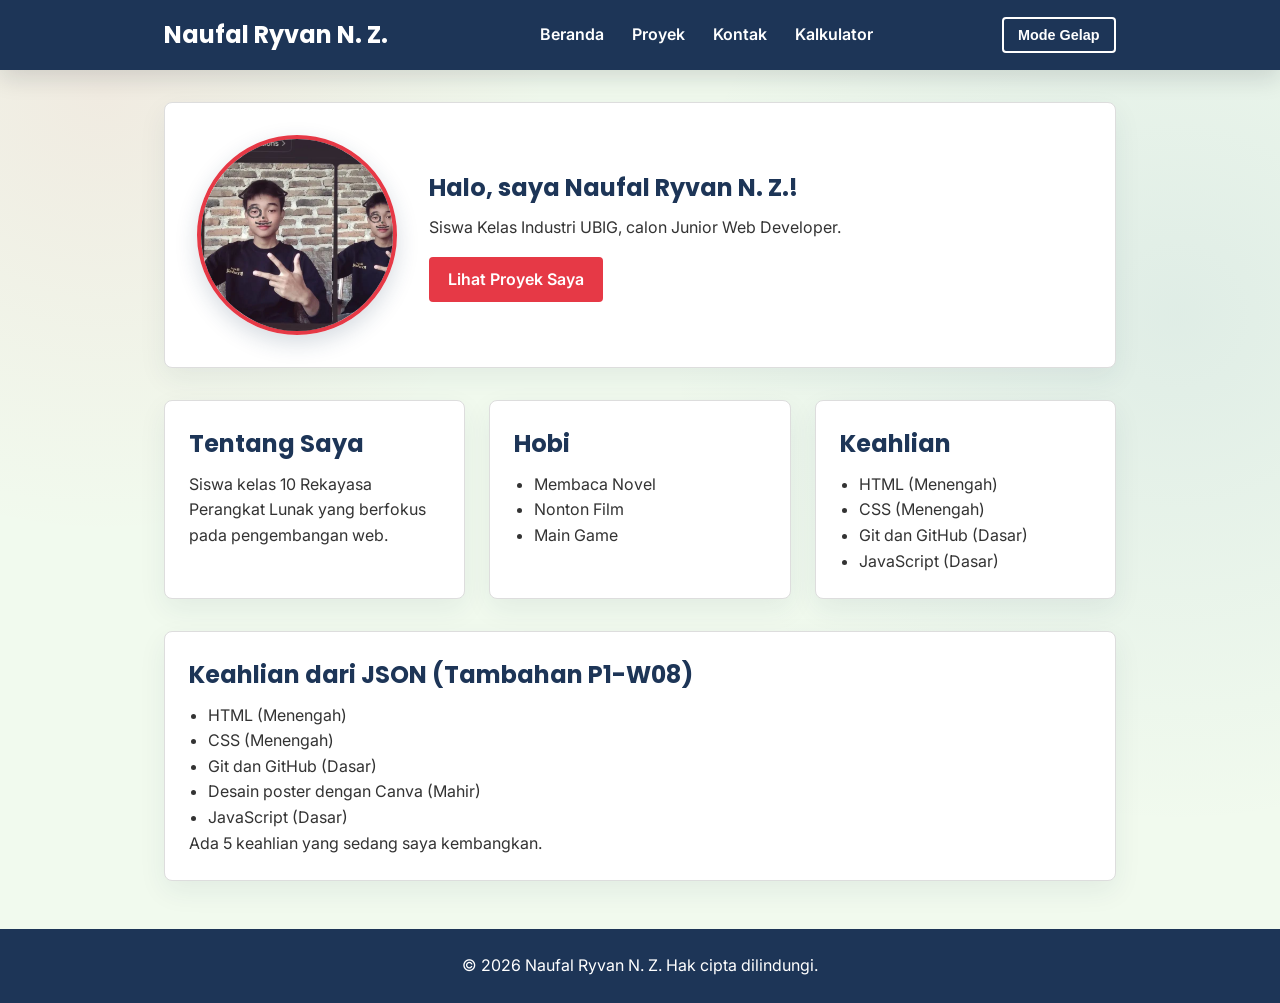
==== index.html @ 741844f8 "feat: pull data repo with json" ====
<!DOCTYPE html>
<html lang="id">
<head>
  <meta charset="UTF-8">
  <meta name="viewport" content="width=device-width, initial-scale=1.0">
  <title>Naufal Ryvan N. Z. | Beranda</title>
  <link rel="icon" href="img/NAUFAL.jpg">
  <link rel="preconnect" href="https://fonts.googleapis.com">
  <link rel="preconnect" href="https://fonts.gstatic.com" crossorigin>
  <link href="https://fonts.googleapis.com/css2?family=Inter:wght@400;600&family=Poppins:wght@600;700&display=swap" rel="stylesheet">
  <link rel="stylesheet" href="css/style.css">
  <script src="js/main.js" defer></script>
</head>
<body>
  <header>
    <div class="container navbar">
      <h1>Naufal Ryvan N. Z.</h1>
      <nav>
        <a href="index.html">Beranda</a>
        <a href="proyek.html">Proyek</a>
        <a href="kontak.html">Kontak</a>
        <a href="kalkulator.html">Kalkulator</a>
      </nav>
      <!-- Tombol Mode Gelap (Modul P1-W07) -->
      <button type="button" id="tombol-tema" class="tombol-tema">Mode Gelap</button>
    </div>
  </header>

  <main class="container">
    <section class="hero">
      <img src="img/NAUFAL.jpg" alt="Foto Profil Naufal Ryvan N. Z." width="200" height="150">
      <div>
        <h2>Halo, saya Naufal Ryvan N. Z.!</h2>
        <p>Siswa Kelas Industri UBIG, calon Junior Web Developer.</p>
        <a href="proyek.html" class="tombol">Lihat Proyek Saya</a>
      </div>
    </section>

    <div class="daftar-kartu">
      <section class="kartu">
        <h2>Tentang Saya</h2>
        <p>Siswa kelas 10 Rekayasa Perangkat Lunak yang berfokus pada pengembangan web.</p>
      </section>

      <section class="kartu">
        <h2>Hobi</h2>
        <ul>
          <li>Membaca Novel</li>
          <li>Nonton Film</li>
          <li>Main Game</li>
        </ul>
      </section>

      <!-- Kartu Keahlian (Dikosongkan karena diisi otomatis oleh JavaScript) -->
      <section class="kartu">
        <h2>Keahlian</h2>
        <ul id="daftar-skill"></ul>
        <p id="jumlah-skill"></p>
      </section>
    </div>

    <section class="kartu">
      <h2>Keahlian dari JSON (Tambahan P1-W08)</h2>
      <ul id="daftar-skill-w08"></ul>
      <p id="jumlah-skill-w08"></p>
    </section>
  </main>

  <footer>
    <div class="container">
      <p>&copy; 2026 Naufal Ryvan N. Z. Hak cipta dilindungi.</p>
    </div>
  </footer>

  <script src="js/latihan.js" defer></script>
  <script src="js/logika.js" defer></script>
</body>
</html>
---- css/style.css ----
/* ==========================================
   1. Variabel CSS & Pengaturan Dasar (:root)
   ========================================== */
:root {
  --warna-utama: #1D3557;
  --warna-judul: #1D3557;
  --warna-aksen: #E63946;
  --warna-tautan: #E63946;
  --warna-latar: #F1FAEE;
  --warna-teks: #333333;
  --warna-kartu: #FFFFFF;
  --warna-garis: #DDDDDD;
}

/* ==========================================
   2. Layout Umum & Reset
   ========================================== */
* {
  box-sizing: border-box;
  margin: 0;
  padding: 0;
}

body {
  font-family: "Inter", Arial, sans-serif;
  font-size: 1rem;
  line-height: 1.6;
  background-color: var(--warna-latar);
  color: var(--warna-teks);
  transition: background-color 0.3s ease, color 0.3s ease;
}

.container {
  max-width: 1000px;
  margin: 0 auto;
  padding: 0 1.5rem;
}

/* ==========================================
   3. Header & Navigasi
   ========================================== */
header {
  background-color: var(--warna-utama);
  color: #FFFFFF;
  padding: 1rem 0;
  margin-bottom: 2rem;
}

.navbar {
  display: flex;
  justify-content: space-between;
  align-items: center;
  flex-wrap: wrap;
  gap: 1rem;
}

header h1 {
  font-family: "Poppins", sans-serif;
  font-size: 1.5rem;
  color: #FFFFFF;
}

nav a {
  color: #FFFFFF;
  text-decoration: none;
  margin-left: 1.5rem;
  font-weight: 600;
}

nav a:hover {
  text-decoration: underline;
}

/* ==========================================
   4. Bagian Hero & Kartu
   ========================================== */
.hero {
  display: flex;
  flex-wrap: wrap;
  align-items: center;
  gap: 2rem;
  background-color: var(--warna-kartu);
  padding: 2rem;
  border-radius: 8px;
  border: 1px solid var(--warna-garis);
  margin-bottom: 2rem;
}

.hero img {
  width: clamp(120px, 30vw, 200px);
  height: auto;
  aspect-ratio: 1;
  object-fit: cover;
  flex: 0 0 auto;
  border-radius: 50%;
  border: 4px solid var(--warna-aksen);
}

.hero h2, h2, h3 {
  font-family: "Poppins", sans-serif;
  color: var(--warna-judul);
  margin-bottom: 0.5rem;
}

.daftar-kartu {
  display: grid;
  grid-template-columns: repeat(auto-fit, minmax(280px, 1fr));
  gap: 1.5rem;
  margin-bottom: 2rem;
}

.kartu {
  background-color: var(--warna-kartu);
  padding: 1.5rem;
  border-radius: 8px;
  border: 1px solid var(--warna-garis);
}

.kartu > h2 {
  margin-bottom: 0.5rem;
}

.baris-isian {
  margin-bottom: 1rem;
}

.baris-isian label {
  display: block;
  font-weight: 600;
}

.aksi {
  display: flex;
  flex-wrap: wrap;
  align-items: center;
  gap: 0.5rem;
}

.aksi .tombol,
.aksi .tombol-reset {
  margin-top: 0;
}

.tombol-reset {
  padding: 0.6rem 1.2rem;
  border: 1px solid var(--warna-garis);
  border-radius: 4px;
  background-color: var(--warna-kartu);
  color: var(--warna-judul);
  cursor: pointer;
  font: inherit;
  font-weight: 600;
}

.pesan {
  margin-top: 1rem;
  color: var(--warna-aksen);
  font-weight: 600;
}

.hasil {
  display: grid;
  gap: 0.75rem;
  margin-top: 1.5rem;
}

.hasil-baris {
  display: flex;
  justify-content: space-between;
  flex-wrap: wrap;
  gap: 0.5rem 1rem;
  padding: 0.75rem 1rem;
  border: 1px solid var(--warna-garis);
  border-radius: 4px;
  background-color: var(--warna-latar);
}

.hasil-baris dt {
  font-weight: 600;
}

.hasil-baris dd {
  margin: 0;
  text-align: right;
}

.teks-kosong {
  opacity: 0.7;
}

.teks-lulus {
  color: #218838;
  font-weight: 600;
}

.teks-remedial {
  color: var(--warna-aksen);
  font-weight: 600;
}

.kartu ul {
  padding-left: 1.2rem;
}

#daftar-proyek .gambar-proyek {
  aspect-ratio: 16 / 9;
  margin: 0.75rem 0;
  overflow: hidden;
  border-radius: 6px;
  background-color: var(--warna-latar);
}

#daftar-proyek .gambar-proyek--logika {
  aspect-ratio: 814 / 591;
}

#daftar-proyek .gambar-proyek img {
  display: block;
  width: 100%;
  height: 100%;
  object-fit: cover;
}

#daftar-proyek .kartu:first-child .gambar-proyek img {
  transform: scale(1.7);
}

/* ==========================================
   5. Tombol & Elemen Interaktif
   ========================================== */
.tombol, button[type="submit"] {
  display: inline-block;
  background-color: var(--warna-aksen);
  color: #FFFFFF;
  padding: 0.6rem 1.2rem;
  border-radius: 4px;
  text-decoration: none;
  border: none;
  cursor: pointer;
  font-weight: 600;
  margin-top: 1rem;
}

.tombol:hover, button[type="submit"]:hover {
  opacity: 0.9;
}

/* ==========================================
   6. Form & Kotak Isian
   ========================================== */
form {
  margin-top: 1rem;
}

input, select, textarea {
  width: 100%;
  padding: 0.6rem;
  margin-top: 0.3rem;
  border: 1px solid var(--warna-garis);
  border-radius: 4px;
  font-family: inherit;
  background-color: var(--warna-kartu);
  color: var(--warna-teks);
}

.keterangan {
  font-size: 0.875rem;
  color: var(--warna-teks);
  opacity: 0.8;
}

/* ==========================================
   7. Tabel & Footer
   ========================================== */
table {
  width: 100%;
  border-collapse: collapse;
  margin-top: 1rem;
  background-color: var(--warna-kartu);
}

th, td {
  border: 1px solid var(--warna-garis);
  padding: 0.75rem;
  text-align: left;
}

th {
  background-color: var(--warna-utama);
  color: #FFFFFF;
}

footer {
  background-color: var(--warna-utama);
  color: #FFFFFF;
  text-align: center;
  padding: 1.5rem 0;
  margin-top: 3rem;
}

/* ==========================================
   8. Tombol Tema, Filter, & Label Kategori (P1-W07)
   ========================================== */
.tombol-tema {
  padding: 0.5rem 0.9rem;
  border: 2px solid #FFFFFF;
  background-color: transparent;
  color: #FFFFFF;
  border-radius: 4px;
  cursor: pointer;
  font-size: 0.9rem;
  font-weight: 600;
}

.filter {
  display: flex;
  flex-wrap: wrap;
  gap: 0.5rem;
  margin-bottom: 1rem;
}

.tombol-filter {
  padding: 0.5rem 1rem;
  border: 2px solid var(--warna-garis);
  background-color: var(--warna-kartu);
  color: var(--warna-judul);
  border-radius: 4px;
  cursor: pointer;
  font-weight: 600;
}

/* Tambahan untuk Tugas: Tombol Aktif Filter */
.tombol-filter.aktif {
  background-color: var(--warna-aksen);
  color: #FFFFFF;
  border-color: var(--warna-aksen);
}

/* Aksen visual tambahan */
body {
  background-image:
    radial-gradient(circle at 8% 10%, rgba(230, 57, 70, 0.08), transparent 28rem),
    radial-gradient(circle at 92% 35%, rgba(69, 123, 157, 0.1), transparent 32rem);
  background-attachment: fixed;
}

header {
  box-shadow: 0 8px 24px rgba(11, 21, 38, 0.14);
}

nav a {
  transition: color 0.2s ease, transform 0.2s ease;
}

nav a:hover {
  color: #FFD166;
  transform: translateY(-2px);
}

.hero,
.kartu {
  box-shadow: 0 10px 28px rgba(29, 53, 87, 0.07);
  transition: transform 0.25s ease, box-shadow 0.25s ease, border-color 0.25s ease;
}

.hero img {
  box-shadow: 0 8px 22px rgba(29, 53, 87, 0.18);
  transition: transform 0.25s ease;
}

.tombol,
.tombol-tema,
.tombol-filter,
.tombol-reset,
button[type="submit"] {
  transition: transform 0.2s ease, box-shadow 0.2s ease, opacity 0.2s ease;
}

@media (hover: hover) {
  .hero:hover,
  .kartu:hover {
    transform: translateY(-4px);
    border-color: rgba(230, 57, 70, 0.35);
    box-shadow: 0 16px 34px rgba(29, 53, 87, 0.13);
  }

  .hero:hover img {
    transform: scale(1.04);
  }

  .tombol:hover,
  .tombol-tema:hover,
  .tombol-filter:hover,
  .tombol-reset:hover,
  button[type="submit"]:hover {
    transform: translateY(-2px);
    box-shadow: 0 6px 14px rgba(29, 53, 87, 0.16);
  }
}

.label {
  display: inline-block;
  padding: 0.1rem 0.6rem;
  margin-bottom: 0.5rem;
  border-radius: 999px;
  background-color: var(--warna-latar);
  color: var(--warna-judul);
  font-size: 0.85rem;
  font-weight: 600;
}

/* ==========================================
   9. Tema Gelap: Variabel Tertimpa (P1-W07)
   ========================================== */
body.gelap {
  --warna-utama: #0B1526;
  --warna-judul: #A8DADC;
  --warna-tautan: #FF8A8A;
  --warna-latar: #121A24;
  --warna-teks: #E3E8EE;
  --warna-kartu: #1C2836;
  --warna-garis: #34465A;
}

.tombol-filter.aktif {
  background-color: var(--warna-aksen);
  color: #FFFFFF;
  border-color: var(--warna-aksen);
}
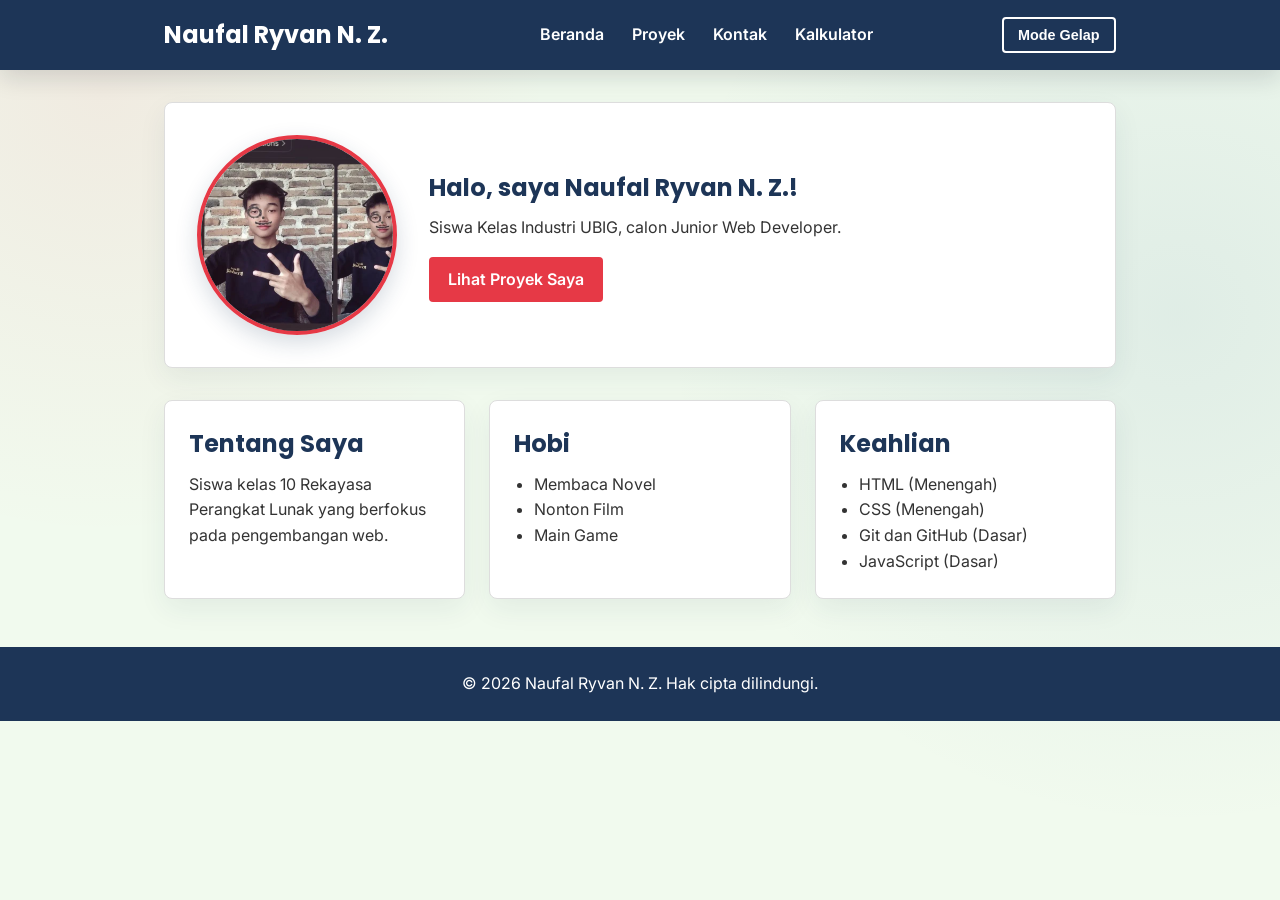
==== commit 44eec567: "fix: penghapusan kode salah" ====
--- a/index.html
+++ b/index.html
@@ -59,11 +59,6 @@
       </section>
     </div>
 
-    <section class="kartu">
-      <h2>Keahlian dari JSON (Tambahan P1-W08)</h2>
-      <ul id="daftar-skill-w08"></ul>
-      <p id="jumlah-skill-w08"></p>
-    </section>
   </main>
 
   <footer>
